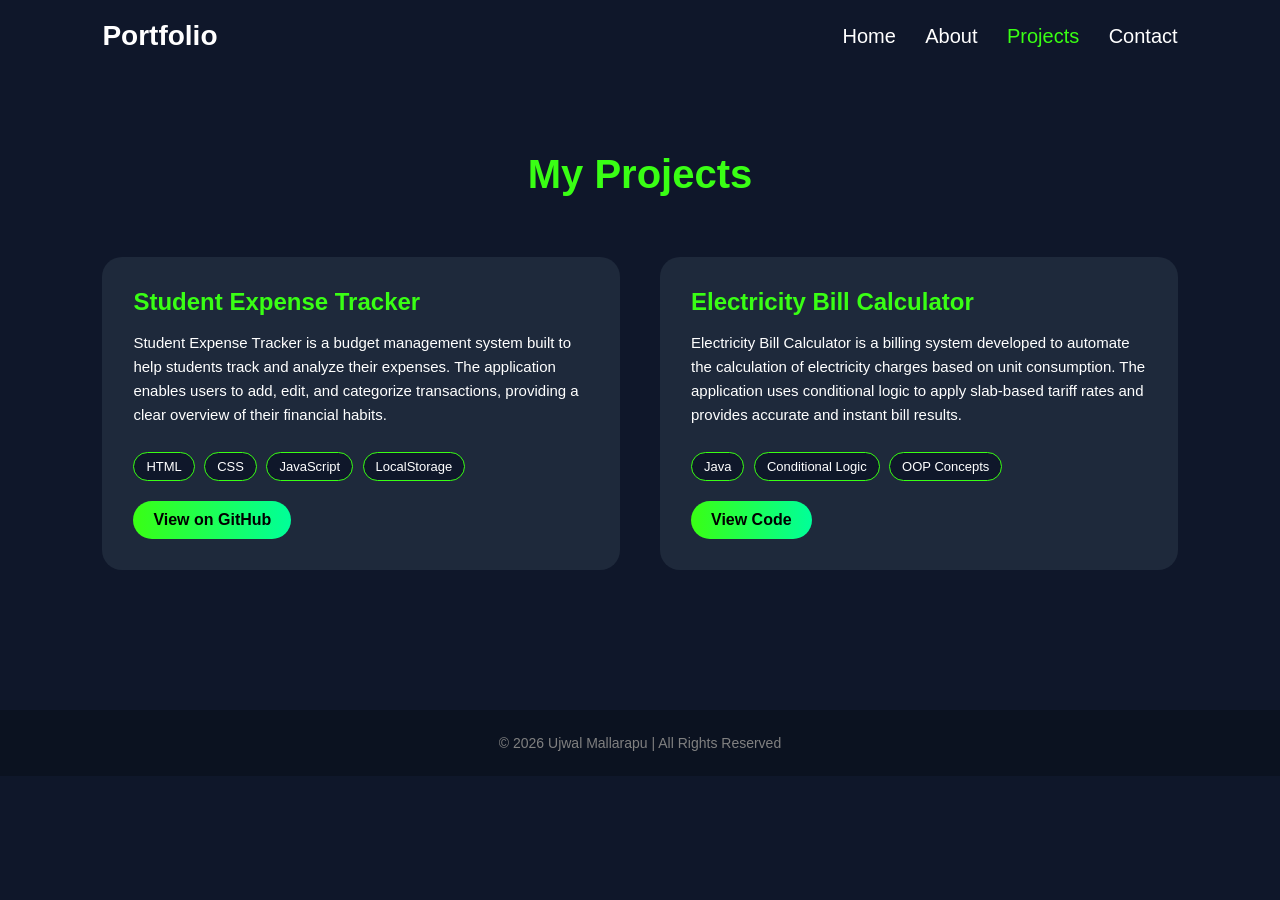
==== project.html @ f7a9329f "first commit" ====
<!DOCTYPE html>
<html lang="en">
<head>
    <meta charset="UTF-8">
    <title>Projects | Ujwal Mallarapu</title>
    <meta name="viewport" content="width=device-width, initial-scale=1.0">

    <style>
        *{
            margin:0;
            padding:0;
            box-sizing:border-box;
            font-family:'Segoe UI', sans-serif;
        }

        body{
            background:#0f172a;
            color:white;
        }

        header{
            display:flex;
            justify-content:space-between;
            align-items:center;
            padding:20px 8%;
        }

        header h2{
            font-size:28px;
        }

        nav a{
            text-decoration:none;
            color:white;
            margin-left:25px;
            font-size:20px;
            font-weight: 500;
            transition:0.3s;
        }

        nav a:hover{
            color:#39ff14;
        }

        .active{
            color:#39ff14;
        }

        .projects-section{
            padding:80px 8%;
        }

        .projects-title{
            font-size:40px;
            color:#39ff14;
            margin-bottom:60px;
            text-align:center;
        }

        .projects-container{
            display:grid;
            grid-template-columns:repeat(auto-fit,minmax(320px,1fr));
            gap:40px;
        }

        .project-card{
            background:#1e293b;
            padding:30px;
            border-radius:20px;
            transition:0.4s;
            border:1px solid transparent;
        }

        .project-card:hover{
            transform:translateY(-10px);
            border:1px solid #39ff14;
            box-shadow:0 0 20px rgba(57,255,20,0.2);
        }

        .project-card h2{
            color:#39ff14;
            margin-bottom:15px;
        }

        .project-card p{
            line-height:1.6;
            margin-bottom:20px;
            font-size:15px;
        }

        .tech{
            margin-bottom:20px;
        }

        .tech span{
            display:inline-block;
            background:#0f172a;
            padding:6px 12px;
            margin:5px 5px 0 0;
            border-radius:20px;
            font-size:13px;
            border:1px solid #39ff14;
        }

        .project-btn{
            display:inline-block;
            padding:10px 20px;
            background:linear-gradient(90deg,#39ff14,#00ff99);
            color:black;
            text-decoration:none;
            border-radius:25px;
            font-weight:600;
            transition:0.3s;
        }

        .project-btn:hover{
            opacity:0.85;
        }

        footer{
            text-align:center;
            padding:25px;
            background:#0b1220;
            margin-top:60px;
            font-size:14px;
            color:gray;
        }

        @media(max-width:768px){
            .projects-title{
                font-size:32px;
            }
        }
    </style>
</head>

<body>

<header>
    <h2>Portfolio</h2>
    <nav>
        <a href="index.html">Home</a>
        <a href="about.html">About</a>
        <a href="projects.html" class="active">Projects</a>
        <a href="contact.html">Contact</a>
    </nav>
</header>

<section class="projects-section">

    <h1 class="projects-title">My Projects</h1>

    <div class="projects-container">

        <!-- Project 1 -->
        <div class="project-card">
            <h2>Student Expense Tracker</h2>
            <p>
                Student Expense Tracker is a budget management system built to help students 
                track and analyze their expenses. The application enables users to add, edit, 
                and categorize transactions, providing a clear overview of their financial habits.
            </p>

            <div class="tech">
                <span>HTML</span>
                <span>CSS</span>
                <span>JavaScript</span>
                <span>LocalStorage</span>
            </div>

            <a href="https://github.com/ujwal-224/student-expense-tracker.git" 
               target="_blank" 
               class="project-btn">
               View on GitHub
            </a>
        </div>


        <!-- Project 2 -->
        <div class="project-card">
            <h2>Electricity Bill Calculator</h2>
            <p>
                Electricity Bill Calculator is a billing system developed to automate 
                the calculation of electricity charges based on unit consumption. 
                The application uses conditional logic to apply slab-based tariff rates 
                and provides accurate and instant bill results.
            </p>

            <div class="tech">
                <span>Java</span>
                <span>Conditional Logic</span>
                <span>OOP Concepts</span>
            </div>

            <a href="#" class="project-btn">
                View Code
            </a>
        </div>

    </div>

</section>

<footer>
    © 2026 Ujwal Mallarapu | All Rights Reserved
</footer>

</body>
</html>
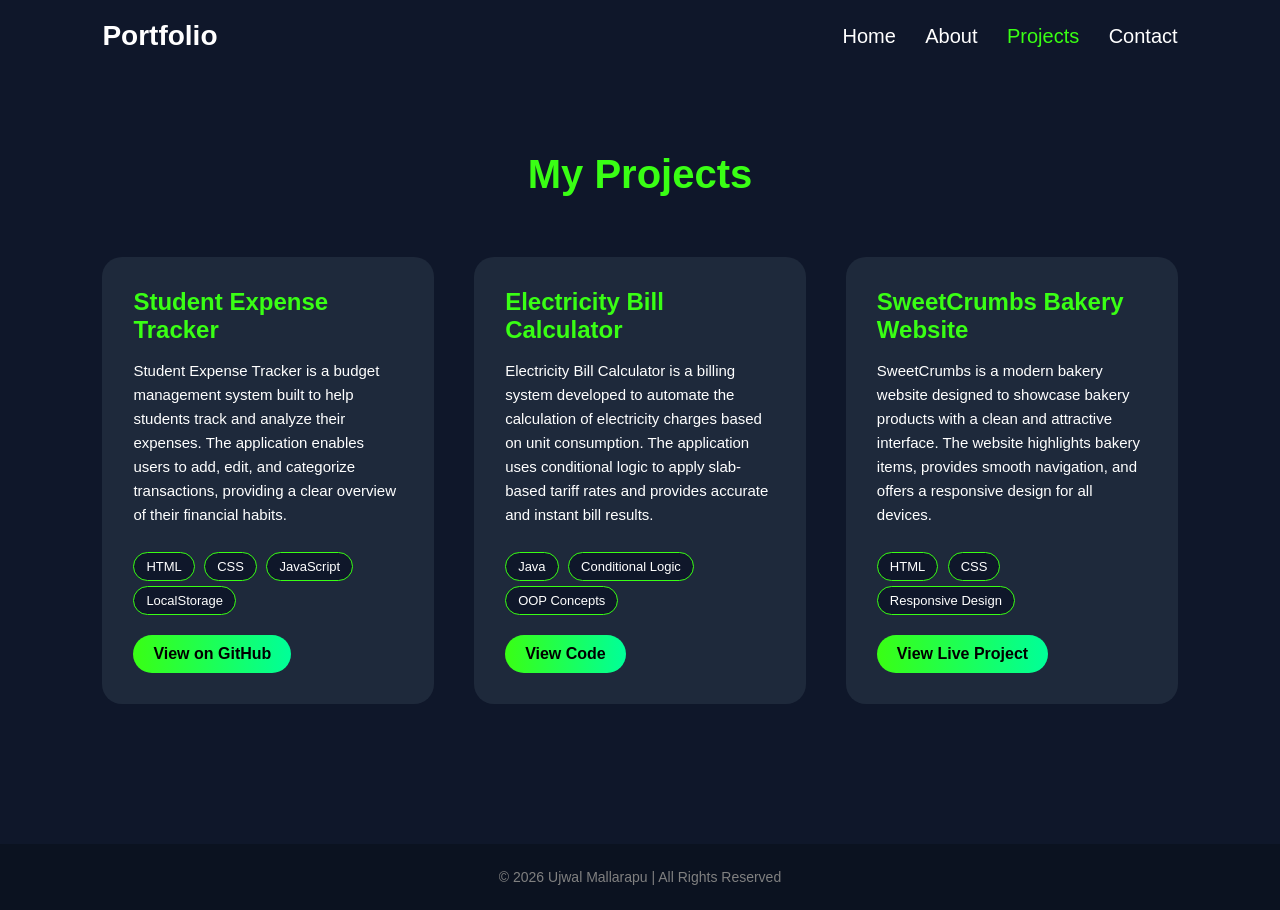
==== commit 950fa1ce: "Add SweetCrumbs Bakery project card to project.html Added a new project card for SweetCrumbs Bakery " ====
--- a/project.html
+++ b/project.html
@@ -196,7 +196,31 @@
                 View Code
             </a>
         </div>
-
+        <!-- Project 3 -->
+<div class="project-card">
+
+    <h2>SweetCrumbs Bakery Website</h2>
+
+    <p>
+        SweetCrumbs is a modern bakery website designed to showcase bakery
+        products with a clean and attractive interface. The website highlights
+        bakery items, provides smooth navigation, and offers a responsive
+        design for all devices.
+    </p>
+
+    <div class="tech">
+        <span>HTML</span>
+        <span>CSS</span>
+        <span>Responsive Design</span>
+    </div>
+
+    <a href="https://ujwal-224.github.io/SweetCrumbs/" 
+       target="_blank"
+       class="project-btn">
+       View Live Project
+    </a>
+
+</div>
     </div>
 
 </section>
@@ -206,4 +230,4 @@
 </footer>
 
 </body>
-</html>+</html>
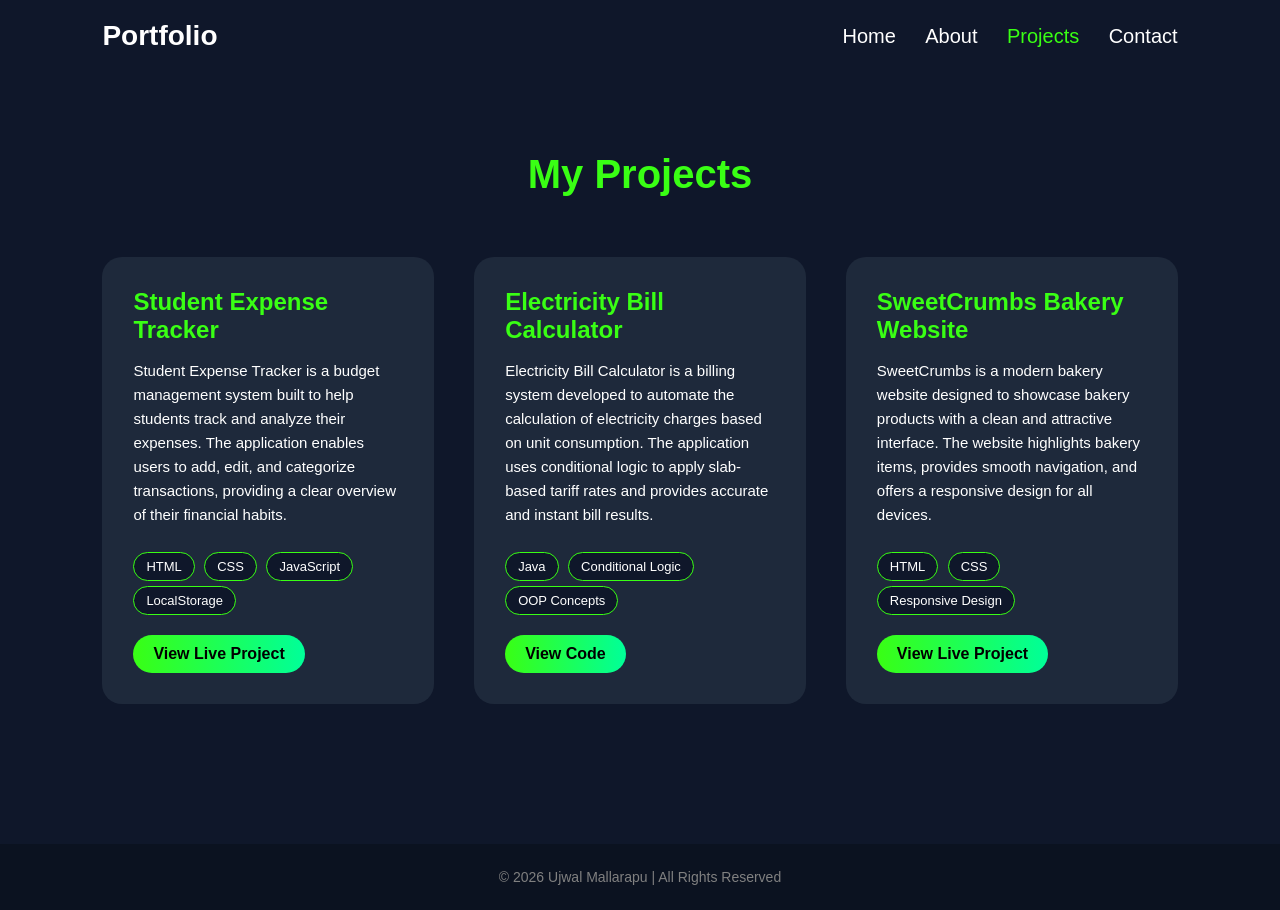
==== commit 61b4ac49: "Update project link and button text in project.html" ====
--- a/project.html
+++ b/project.html
@@ -168,10 +168,10 @@
                 <span>LocalStorage</span>
             </div>
 
-            <a href="https://github.com/ujwal-224/student-expense-tracker.git" 
+            <a href="https://nityanara.github.io/Expense-Tracker/index.html" 
                target="_blank" 
                class="project-btn">
-               View on GitHub
+               View Live Project
             </a>
         </div>
 
